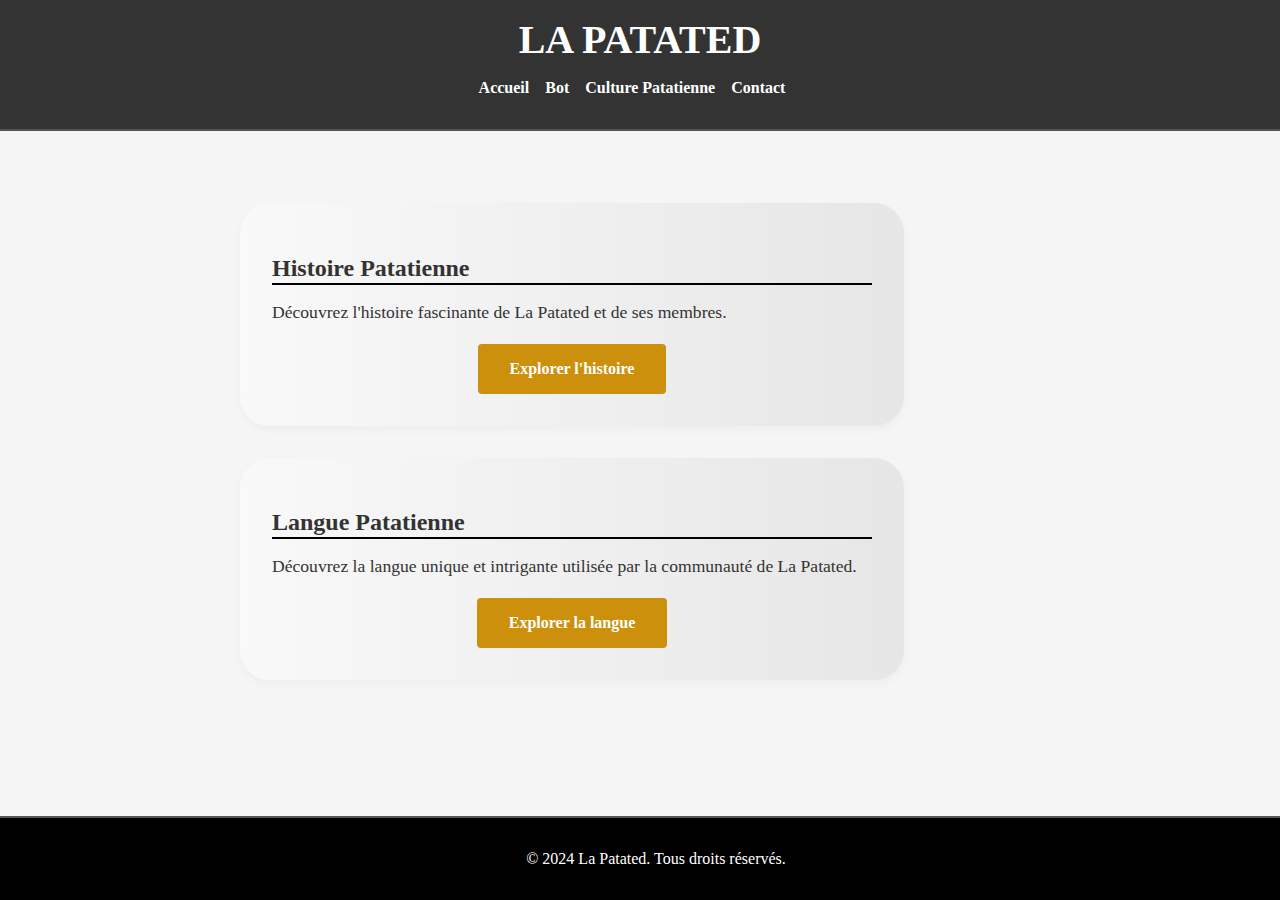
==== culture-patatienne.html @ beddab26 "Add files via upload" ====
<!DOCTYPE html>
<html lang="fr">
<head>
    <meta charset="UTF-8">
    <meta name="viewport" content="width=device-width, initial-scale=1.0">
    <title>Culture Patatienne - La Patated</title>
    <link rel="stylesheet" href="styles.css">
</head>
<body>
    <header>
        <h1>La Patated</h1>
        <nav>
            <ul>
                <li><a href="index.html">Accueil</a></li>
                <li><a href="bot.html">Bot</a></li>
                <li><a href="culture-patatienne.html">Culture Patatienne</a></li>
                <li><a href="contact.html">Contact</a></li>
            </ul>
        </nav>
    </header>
    <main>
        <section id="culture-patatienne">
            <div class="encadre">
                <h2>Histoire Patatienne</h2>
                <p>Découvrez l'histoire fascinante de La Patated et de ses membres.</p>
                <div class="button-container">
                    <a href="histoire-patatienne.html" class="button">Explorer l'histoire</a>
                </div>
            </div>
            <div class="encadre">
                <h2>Langue Patatienne</h2>
                <p>Découvrez la langue unique et intrigante utilisée par la communauté de La Patated.</p>
                <div class="button-container">
                    <a href="langue-patatienne.html" class="button">Explorer la langue</a>
                </div>
            </div>
        </section>
    </main>
    <footer>
        <p>&copy; 2024 La Patated. Tous droits réservés.</p>
    </footer>
    <script src="script.js"></script>
</body>
</html>
---- styles.css ----
/* Réinitialisation des styles de base */
body {
    font-family: 'Georgia', serif;
    margin: 0;
    padding: 0;
    background-color: #f5f5f5;
    color: #333;
    display: flex;
    flex-direction: column;
    min-height: 100vh;
}

header {
    background-color: #333;
    color: #fff;
    padding: 1rem;
    text-align: center;
    border-bottom: 2px solid #555;
}

header h1 {
    font-family: 'Palatino Linotype', 'Book Antiqua', Palatino, serif;
    font-size: 2.5rem;
    font-weight: bold;
    text-transform: uppercase;
    margin: 0;
}

nav ul {
    list-style: none;
    padding: 0;
    display: flex;
    justify-content: center;
    margin-top: 1rem;
}

nav ul li {
    margin-right: 1rem;
    position: relative;
}

nav ul li a {
    color: #fff;
    text-decoration: none;
    font-family: 'Times New Roman', serif;
    font-weight: bold;
    padding-bottom: 5px;
    transition: color 0.3s;
}

nav ul li a.active::after {
    content: '';
    display: block;
    width: 100%;
    height: 3px;
    background-color: #cc900d;
    position: absolute;
    bottom: 0;
    left: 0;
}

nav ul li a:hover,
nav ul li a.active {
    color: #cc900d;
}

main {
    flex: 1;
    padding: 2rem;
    display: flex;
    justify-content: center;
    flex-direction: column;
    align-items: center;
}

section {
    margin-bottom: 2rem;
    width: 100%;
    max-width: 800px;
}

.encadre {
    background: linear-gradient(to right, #f9f9f9, #e6e6e6);
    padding: 2rem;
    border-radius: 30px;
    box-shadow: 0 4px 8px rgba(0, 0, 0, 0.032);
    margin-bottom: 2rem;
    width: 100%;
    max-width: 600px;
    position: relative;
    opacity: 0;
    transform: translateY(20px);
    transition: opacity 1.5s, transform 1.5s;
}

.encadre.visible {
    opacity: 1;
    transform: translateY(0);
}

.encadre h2 {
    position: relative;
    z-index: 1;
    margin-bottom: 1rem;
}

.encadre h2::before {
    content: '';
    position: absolute;
    bottom: -3px;
    left: 0;
    width: 100%;
    height: 2px;
    background-color: #000;
}

.encadre p {
    margin-top: 1rem;
    line-height: 1.6;
    font-size: 1.1rem;
}

.button-container {
    display: flex;
    justify-content: center;
    margin-top: 1rem;
    width: 100%;
}

.button {
    padding: 1rem 2rem;
    background-color: #cc900d;
    color: #fff;
    text-decoration: none;
    border-radius: 4px;
    transition: background-color 0.3s;
    display: inline-block;
    text-align: center;
    font-family: 'Times New Roman', serif;
    font-weight: bold;
}

.button:hover {
    background-color: #777;
}

footer {
    background-color: #000; /* Changer le fond en noir */
    color: #fff;
    text-align: center;
    padding: 1rem;
    position: relative;
    width: 100%;
    border-top: 2px solid #555;
}

footer nav ul {
    list-style-type: none;
    padding: 0;
    display: flex;
    flex-wrap: wrap;
    justify-content: center;
}

footer nav ul li {
    margin: 5px;
}

footer nav ul li a {
    color: #fff;
    text-decoration: none;
    font-weight: bold;
    font-family: 'Arial', sans-serif;
    padding: 5px 10px;
}

footer nav ul li a:hover {
    background-color: #555;
}

/* Zone de texte en bas de la page */
.zone-de-texte {
    background-color: #333;
    color: #fff;
    text-align: center;
    padding: 1rem;
    border-top: 2px solid #555;
    position: relative;
    width: 100%;
}

.zone-de-texte p {
    margin: 0;
    font-family: 'Arial', sans-serif;
}
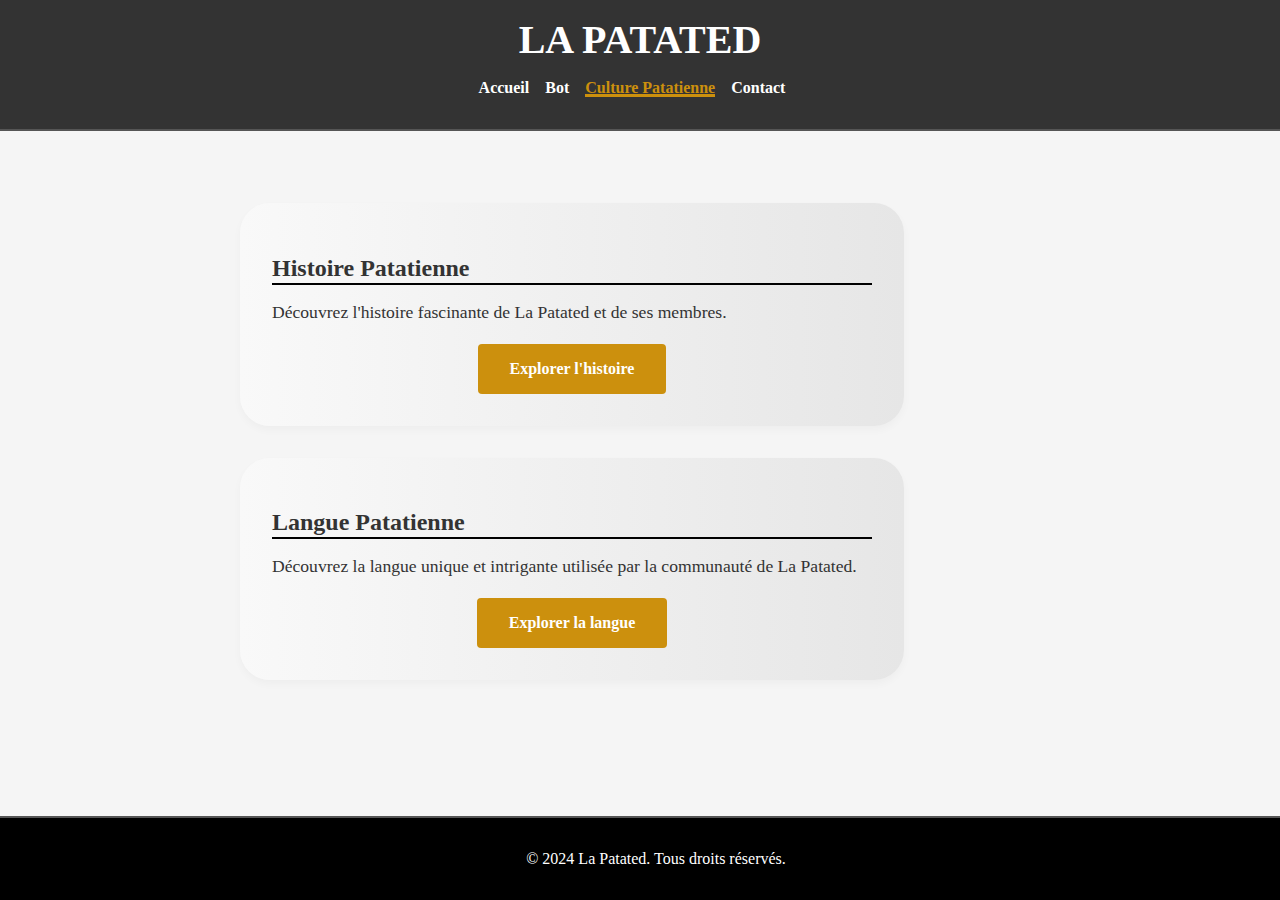
==== commit 71a1df47: "Update culture-patatienne.html" ====
--- a/culture-patatienne.html
+++ b/culture-patatienne.html
@@ -13,7 +13,7 @@
             <ul>
                 <li><a href="index.html">Accueil</a></li>
                 <li><a href="bot.html">Bot</a></li>
-                <li><a href="culture-patatienne.html">Culture Patatienne</a></li>
+                <li><a href="culture-patatienne.html"class="active">Culture Patatienne</a></li>
                 <li><a href="contact.html">Contact</a></li>
             </ul>
         </nav>
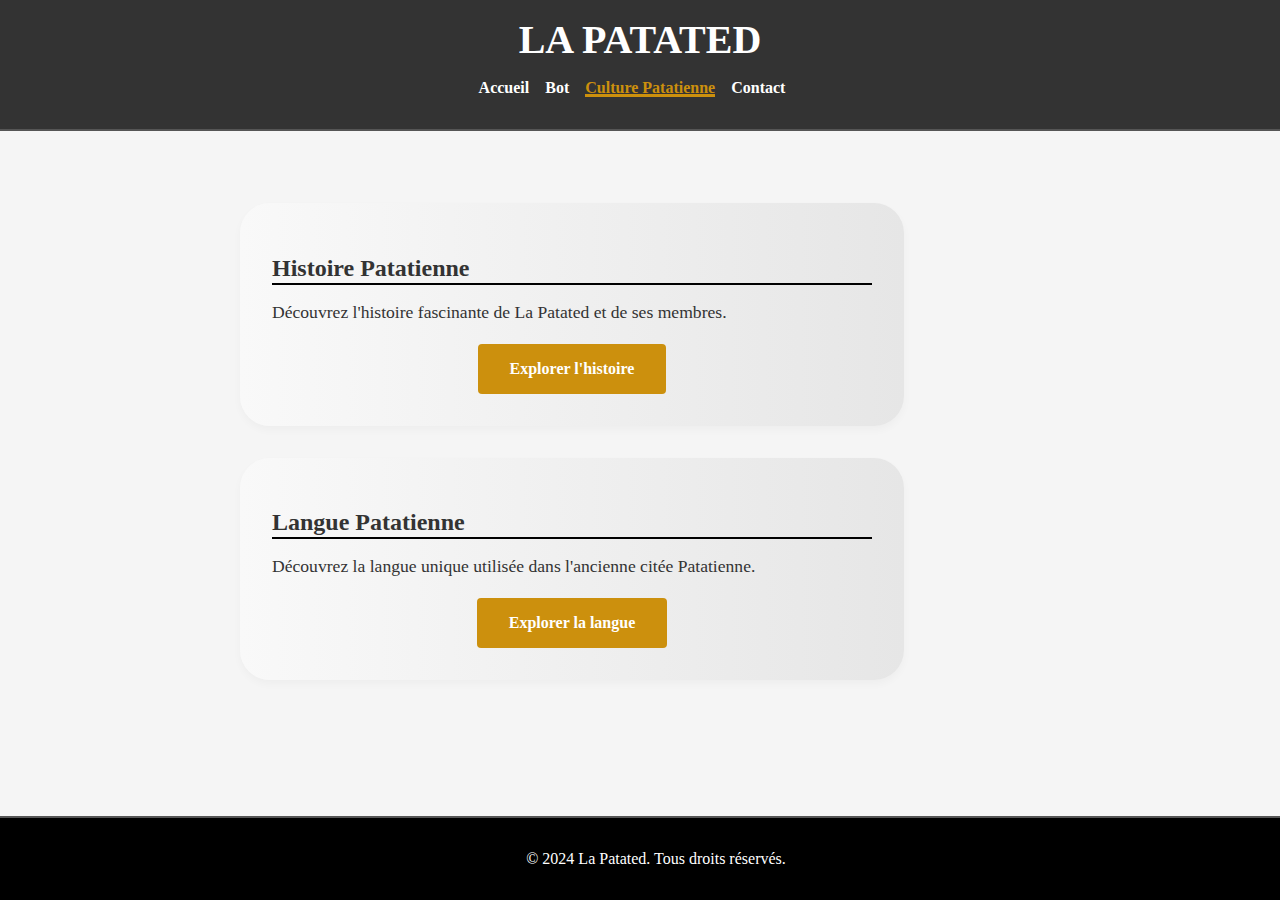
==== commit b534d8e2: "Update culture-patatienne.html" ====
--- a/culture-patatienne.html
+++ b/culture-patatienne.html
@@ -29,7 +29,7 @@
             </div>
             <div class="encadre">
                 <h2>Langue Patatienne</h2>
-                <p>Découvrez la langue unique et intrigante utilisée par la communauté de La Patated.</p>
+                <p>Découvrez la langue unique utilisée dans l'ancienne citée Patatienne.</p>
                 <div class="button-container">
                     <a href="langue-patatienne.html" class="button">Explorer la langue</a>
                 </div>
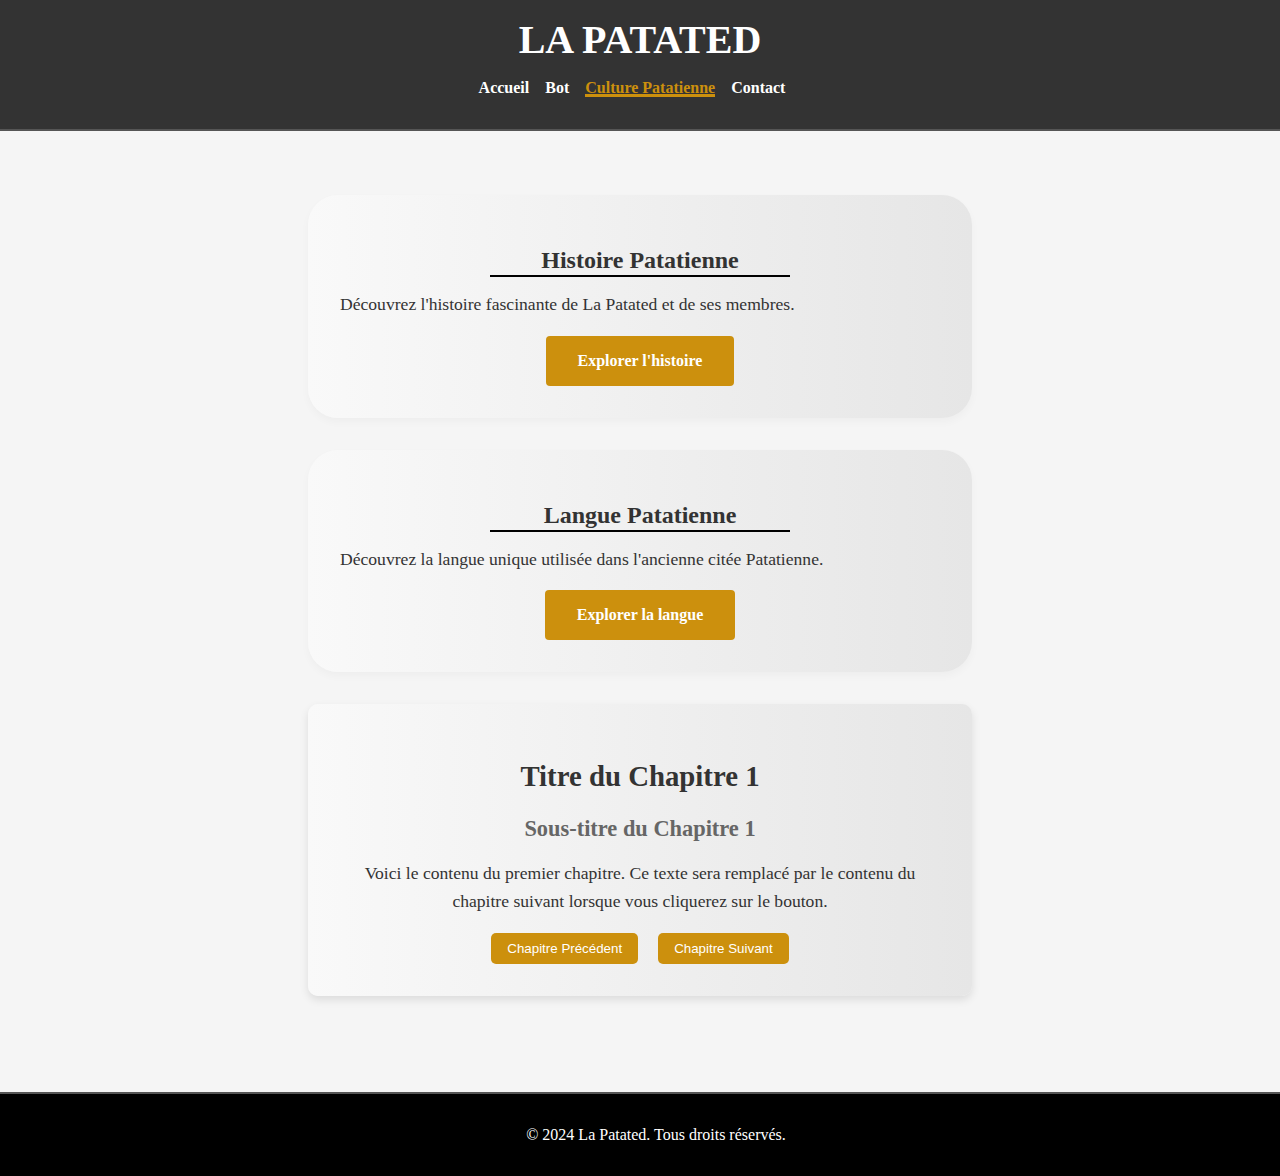
==== commit b492856f: "ajout bible  sur la page culture-patatienne.html" ====
--- a/culture-patatienne.html
+++ b/culture-patatienne.html
@@ -34,6 +34,18 @@
                     <a href="langue-patatienne.html" class="button">Explorer la langue</a>
                 </div>
             </div>
+            <div class="chapitre-block">
+    <h2 id="titre">Titre du Chapitre 1</h2>
+    <h3 id="sous-titre">Sous-titre du Chapitre 1</h3>
+    <p id="contenu">
+        Voici le contenu du premier chapitre. Ce texte sera remplacé par le contenu du chapitre suivant lorsque vous cliquerez sur le bouton.
+    </p>
+    <div class="navigation-buttons">
+        <button onclick="precedentChapitre()">Chapitre Précédent</button>
+        <button onclick="suivantChapitre()">Chapitre Suivant</button>
+    </div>
+</div>
+
         </section>
     </main>
     <footer>
--- a/styles.css
+++ b/styles.css
@@ -10,6 +10,10 @@
     min-height: 100vh;
 }
 
+html, body {
+    overflow-x: hidden; /* Empêche le défilement horizontal */
+}
+
 header {
     background-color: #333;
     color: #fff;
@@ -84,13 +88,17 @@
     padding: 2rem;
     border-radius: 30px;
     box-shadow: 0 4px 8px rgba(0, 0, 0, 0.032);
-    margin-bottom: 2rem;
+    margin: 2rem auto; /* Centre le bloc horizontalement */
     width: 100%;
     max-width: 600px;
     position: relative;
     opacity: 0;
     transform: translateY(20px);
     transition: opacity 1.5s, transform 1.5s;
+
+    /* Adaptation pour petits écrans */
+    max-height: 80vh; /* Limite la hauteur à 80% de la fenêtre visible */
+    overflow-y: auto; /* Ajoute un défilement vertical si le contenu dépasse */
 }
 
 .encadre.visible {
@@ -102,14 +110,16 @@
     position: relative;
     z-index: 1;
     margin-bottom: 1rem;
+    text-align: center; /* Centrer le titre dans le bloc */
 }
 
 .encadre h2::before {
     content: '';
     position: absolute;
     bottom: -3px;
-    left: 0;
-    width: 100%;
+    left: 50%;
+    transform: translateX(-50%); /* Centre horizontalement */
+    width: 50%;
     height: 2px;
     background-color: #000;
 }
@@ -118,6 +128,94 @@
     margin-top: 1rem;
     line-height: 1.6;
     font-size: 1.1rem;
+    text-align: justify; /* Assure un texte propre et lisible */
+}
+
+/* Media query pour les très petits écrans */
+@media (max-width: 600px) {
+    .encadre {
+        max-width: 90%; /* Réduit la largeur à 90% de l'écran */
+        padding: 1.5rem; /* Réduit le padding pour économiser de l'espace */
+    }
+
+    .encadre h2::before {
+        width: 80%; /* Ajuste la largeur de la ligne sous le titre */
+    }
+}
+
+.image-centree {
+    display: block; /* Transforme l'image en élément de bloc */
+    margin: 0 auto; /* Centre l'image horizontalement */
+    max-width: 100%; /* L'image s'adapte à la largeur du conteneur */
+    height: auto; /* Conserve les proportions de l'image */
+    text-align: center; /* Assure une centralisation dans les textes parents */
+}
+
+/* Pour les très petits écrans */
+@media (max-width: 600px) {
+    .image-centree {
+        max-width: 90%; /* Limite la largeur à 90% pour éviter les débordements */
+    }
+}
+
+.image-hors-block {
+    display: block; /* Transforme l'image en élément de bloc */
+    margin: 2rem auto; /* Centre l'image horizontalement avec un espace au-dessus et en dessous */
+    max-width: 80%; /* Limite la largeur maximale à 80% de l'écran */
+    height: auto; /* Conserve les proportions de l'image */
+}
+
+/* Pour les très petits écrans */
+@media (max-width: 600px) {
+    .image-hors-block {
+        max-width: 90%; /* Réduit encore la taille pour les petits écrans */
+    }
+}
+
+.chapitre-block {
+    background: linear-gradient(to right, #f9f9f9, #e6e6e6);
+    padding: 2rem;
+    border-radius: 10px;
+    box-shadow: 0 4px 8px rgba(0, 0, 0, 0.1);
+    margin: 2rem auto;
+    width: 100%;
+    max-width: 600px;
+    text-align: center;
+}
+
+.chapitre-block h2 {
+    font-size: 1.8rem;
+    margin-bottom: 0.5rem;
+}
+
+.chapitre-block h3 {
+    font-size: 1.4rem;
+    margin-bottom: 1rem;
+    color: #666;
+}
+
+.chapitre-block p {
+    font-size: 1.1rem;
+    line-height: 1.6;
+}
+
+.navigation-buttons {
+    margin-top: 1rem;
+}
+
+.navigation-buttons button {
+    background-color: #cc900d;
+    color: white;
+    border: none;
+    padding: 0.5rem 1rem;
+    border-radius: 5px;
+    margin: 0 0.5rem;
+    cursor: pointer;
+    transition: background-color 0.3s;
+}
+
+.navigation-buttons button:hover {
+    background-color: #555;
 }
 
 .button-container {
@@ -145,13 +243,13 @@
 }
 
 footer {
-    background-color: #000; /* Changer le fond en noir */
+    background-color: #000; /* Pour visualiser le footer */
     color: #fff;
     text-align: center;
     padding: 1rem;
-    position: relative;
-    width: 100%;
     border-top: 2px solid #555;
+    margin: 0; /* Supprime tout espace extérieur */
+    width: 100vw; /* Assure une largeur égale à celle de la fenêtre */
 }
 
 footer nav ul {
